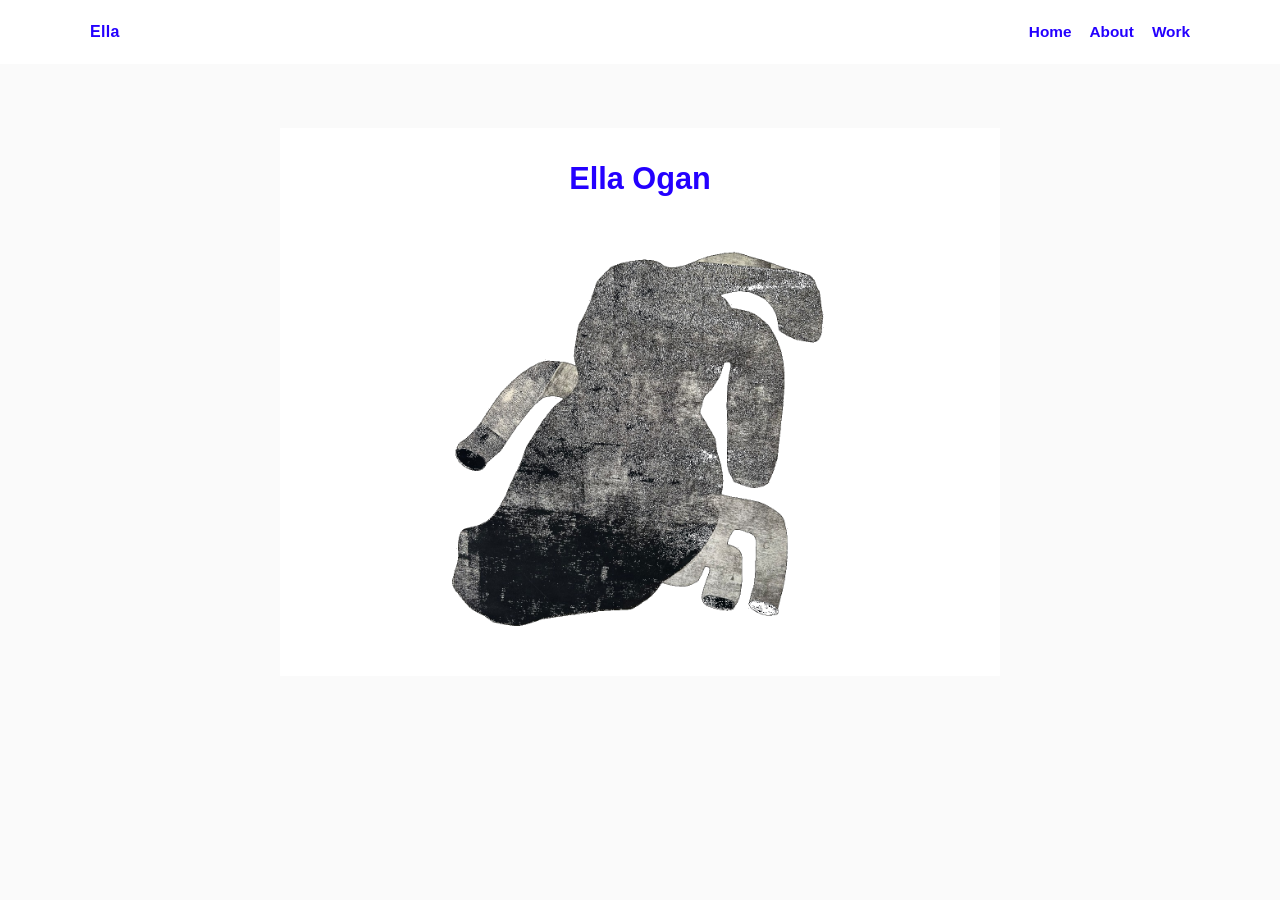
==== index.html @ 24dcd3f6 "Upload portfolio website" ====
<!DOCTYPE html>
<html lang="en">
  <head>
    <meta charset="UTF-8" />
    <meta name="viewport" content="width=device-width, initial-scale=1.0" />
    <title>Home | Ella</title>
    <link rel="stylesheet" href="styles.css" />
  </head>
  <body data-page="home">
    <header class="site-header">
      <div class="container nav-wrap">
        <a class="logo" href="index.html">Ella</a>
        <nav class="main-nav">
          <a href="index.html" data-nav="home">Home</a>
          <a href="about.html" data-nav="about">About</a>
          <a href="work.html" data-nav="work">Work</a>
        </nav>
      </div>
    </header>
    <main class="container">
      <section class="intro-card">
        <h1 id="artist-name"></h1>
        <img id="home-image" class="home-image" alt="" />
      </section>
    </main>
    <script src="content.js"></script>
    <script src="site.js"></script>
  </body>
</html>
---- styles.css ----
:root {
  --bg: #fafafa;
  --text: #2400ff;
  --muted: #2400ff;
}

* {
  box-sizing: border-box;
}

body {
  margin: 0;
  font-family: Helvetica, Arial, sans-serif;
  font-weight: 700;
  background: var(--bg);
  color: var(--text);
  line-height: 1.5;
}

.container {
  width: min(1100px, 92vw);
  margin: 0 auto;
}

.site-header {
  background: #fff;
  position: sticky;
  top: 0;
}

.nav-wrap {
  min-height: 64px;
  display: flex;
  align-items: center;
  justify-content: space-between;
}

.logo {
  text-decoration: none;
  color: var(--text);
  font-weight: 600;
  letter-spacing: 0.02em;
}

.main-nav {
  display: flex;
  gap: 18px;
}

.main-nav a {
  text-decoration: none;
  color: var(--muted);
  font-size: 0.96rem;
}

.main-nav a.active {
  color: var(--text);
  font-weight: 600;
}

.intro-card,
.about-card {
  margin: 64px auto;
  max-width: 720px;
  padding: 28px;
  background: #fff;
}

.about-image {
  width: 100%;
  display: none;
  margin-bottom: 14px;
}

.home-image {
  width: min(420px, 70vw);
  display: none;
  margin: 10px auto 0;
  background: #fff;
}

h1 {
  margin-top: 0;
  font-size: clamp(1.6rem, 2.4vw, 2rem);
  font-weight: 600;
}

.intro-card {
  text-align: center;
}

.work-title {
  margin-top: 36px;
  margin-bottom: 20px;
}

.gallery-grid {
  display: grid;
  grid-template-columns: repeat(auto-fit, minmax(220px, 1fr));
  gap: 16px;
  margin-bottom: 40px;
}

.art-card {
  background: #fff;
}

.art-card img {
  width: 100%;
  display: block;
  object-fit: contain;
  height: auto;
  background: #f2f2f2;
}
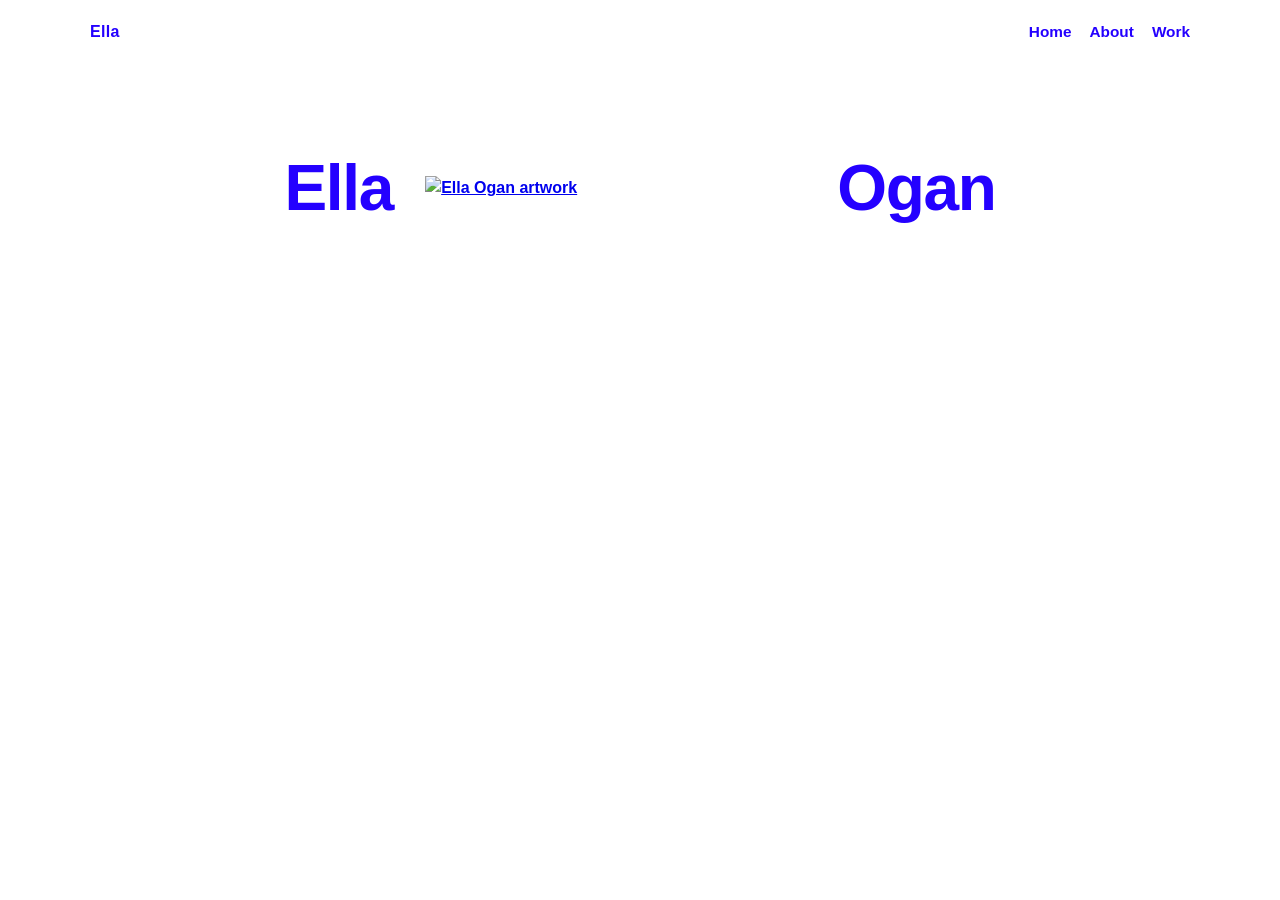
==== commit 6b427220: "New home layout with image and hover effects" ====
--- a/index.html
+++ b/index.html
@@ -19,8 +19,12 @@
     </header>
     <main class="container">
       <section class="intro-card">
-        <h1 id="artist-name"></h1>
-        <img id="home-image" class="home-image" alt="" />
+        <span class="home-name" id="name-first"></span>
+        <a class="home-image-wrap" href="work.html" id="home-image-link">
+          <img id="home-image" class="home-image" alt="" />
+          <div class="home-image-overlay"></div>
+        </a>
+        <span class="home-name" id="name-last"></span>
       </section>
     </main>
     <script src="content.js"></script>
--- a/styles.css
+++ b/styles.css
@@ -1,5 +1,5 @@
 :root {
-  --bg: #fafafa;
+  --bg: #ffffff;
   --text: #2400ff;
   --muted: #2400ff;
 }
@@ -58,7 +58,6 @@
   font-weight: 600;
 }
 
-.intro-card,
 .about-card {
   margin: 64px auto;
   max-width: 720px;
@@ -66,17 +65,65 @@
   background: #fff;
 }
 
+.intro-card {
+  margin: 64px auto;
+  max-width: 900px;
+  padding: 28px;
+  background: #fff;
+  display: flex;
+  align-items: center;
+  justify-content: center;
+  gap: 32px;
+}
+
+.about-card {
+  display: flex;
+  align-items: flex-start;
+  gap: 28px;
+}
+
 .about-image {
-  width: 100%;
+  width: 180px;
+  flex-shrink: 0;
   display: none;
-  margin-bottom: 14px;
+}
+
+.home-image-wrap {
+  position: relative;
+  display: inline-block;
+  cursor: pointer;
+  flex-shrink: 0;
 }
 
 .home-image {
-  width: min(420px, 70vw);
-  display: none;
-  margin: 10px auto 0;
-  background: #fff;
+  width: min(380px, 55vw);
+  display: block;
+  background: #fff;
+  transition: opacity 0.3s ease;
+}
+
+.home-image-overlay {
+  position: absolute;
+  inset: 0;
+  background: #2400ff;
+  mix-blend-mode: multiply;
+  opacity: 0;
+  transition: opacity 0.3s ease;
+  pointer-events: none;
+}
+
+.home-image-wrap:hover .home-image-overlay {
+  opacity: 0.6;
+}
+
+.home-name {
+  font-family: Helvetica, Arial, sans-serif;
+  font-size: clamp(2.4rem, 5vw, 4rem);
+  font-weight: 900;
+  color: var(--text);
+  line-height: 1;
+  margin: 0;
+  letter-spacing: -0.02em;
 }
 
 h1 {
@@ -85,8 +132,22 @@
   font-weight: 600;
 }
 
+/* Fade in on load */
+@keyframes fadeIn {
+  from { opacity: 0; transform: translateY(12px); }
+  to   { opacity: 1; transform: translateY(0); }
+}
+
 .intro-card {
-  text-align: center;
+  animation: fadeIn 0.8s ease both;
+}
+
+.about-card {
+  animation: fadeIn 0.8s ease both;
+}
+
+.gallery-grid {
+  animation: fadeIn 0.8s ease both;
 }
 
 .work-title {
@@ -103,6 +164,7 @@
 
 .art-card {
   background: #fff;
+  overflow: hidden;
 }
 
 .art-card img {
@@ -110,6 +172,46 @@
   display: block;
   object-fit: contain;
   height: auto;
-  background: #f2f2f2;
-}
-
+  background: #fff;
+  cursor: pointer;
+  transition: transform 0.3s ease;
+}
+
+.art-card img:hover {
+  transform: scale(1.03);
+}
+
+/* Lightbox */
+.lightbox {
+  display: none;
+  position: fixed;
+  inset: 0;
+  background: rgba(0,0,0,0.85);
+  z-index: 1000;
+  align-items: center;
+  justify-content: center;
+}
+
+.lightbox.open {
+  display: flex;
+}
+
+.lightbox img {
+  max-width: 90vw;
+  max-height: 90vh;
+  object-fit: contain;
+  display: block;
+}
+
+.lightbox-close {
+  position: fixed;
+  top: 20px;
+  right: 28px;
+  font-size: 2rem;
+  color: #fff;
+  cursor: pointer;
+  background: none;
+  border: none;
+  line-height: 1;
+}
+
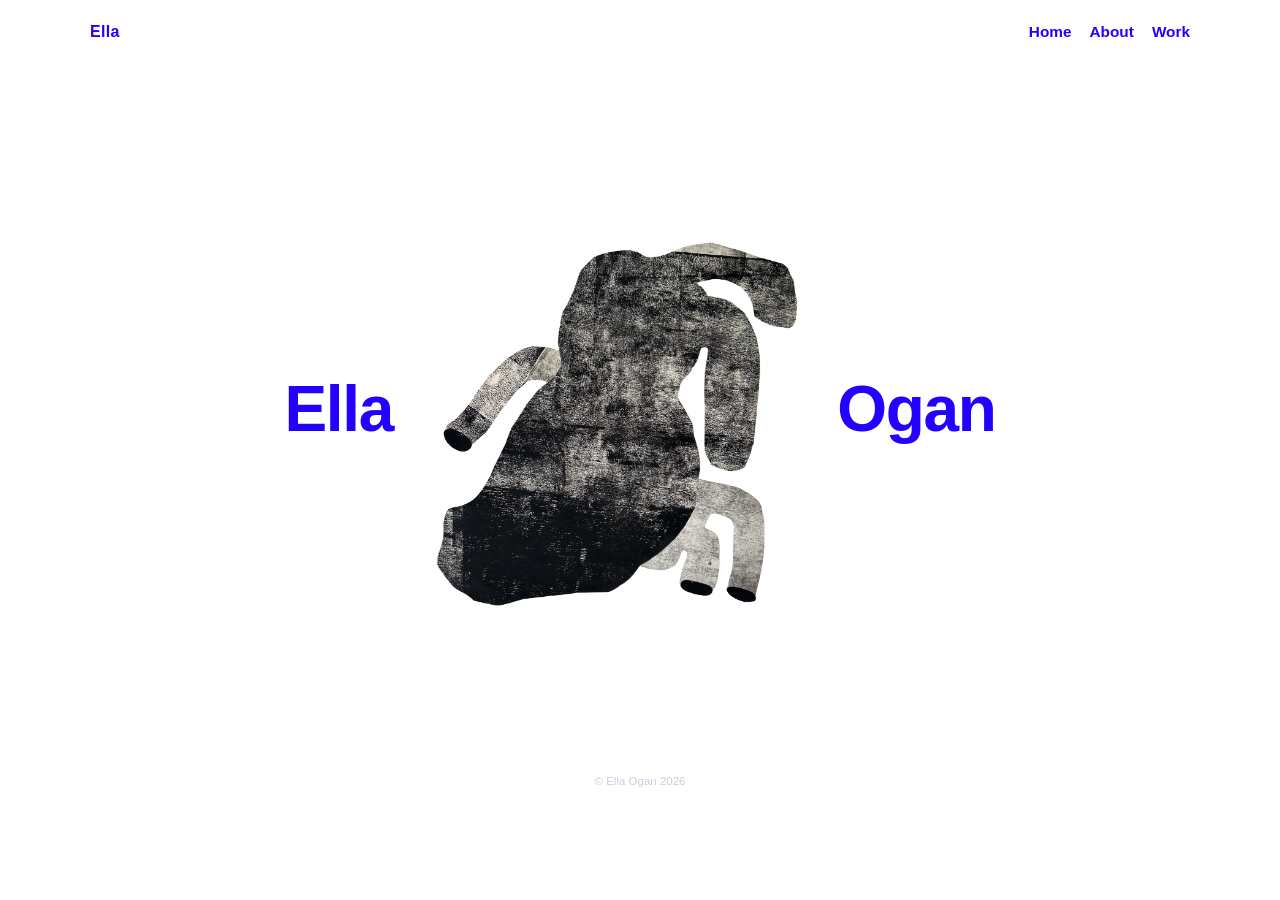
==== commit f97566c3: "Add baby row, 025, footer, performance tweaks" ====
--- a/index.html
+++ b/index.html
@@ -27,6 +27,7 @@
         <span class="home-name" id="name-last"></span>
       </section>
     </main>
+    <footer class="site-footer">© Ella Ogan</footer>
     <script src="content.js"></script>
     <script src="site.js"></script>
   </body>
--- a/styles.css
+++ b/styles.css
@@ -157,7 +157,7 @@
 
 .gallery-grid {
   display: grid;
-  grid-template-columns: repeat(auto-fit, minmax(220px, 1fr));
+  grid-template-columns: repeat(3, 1fr);
   gap: 16px;
   margin-bottom: 40px;
 }
@@ -167,11 +167,22 @@
   overflow: hidden;
 }
 
+/* First two images span wider - side by side in a 2-col layout */
+.art-card:first-child {
+  grid-column: 1 / 3;
+  grid-row: 1;
+}
+
+.art-card:nth-child(2) {
+  grid-column: 3 / 4;
+  grid-row: 1;
+}
+
 .art-card img {
   width: 100%;
+  height: auto;
   display: block;
   object-fit: contain;
-  height: auto;
   background: #fff;
   cursor: pointer;
   transition: transform 0.3s ease;
@@ -179,6 +190,28 @@
 
 .art-card img:hover {
   transform: scale(1.03);
+}
+
+/* Baby row - three images side by side at top of work page */
+.baby-row {
+  display: grid;
+  grid-template-columns: repeat(3, 1fr);
+  gap: 16px;
+  margin-bottom: 24px;
+}
+
+.baby-row .art-card {
+  background: #fff;
+  overflow: hidden;
+}
+
+/* Footer */
+.site-footer {
+  text-align: center;
+  font-size: 0.72rem;
+  font-weight: 400;
+  color: #ccccdd;
+  padding: 18px 0 28px;
 }
 
 /* Lightbox */
@@ -215,3 +248,74 @@
   line-height: 1;
 }
 
+/* ── Mobile ── */
+@media (max-width: 600px) {
+
+  /* Stack home layout vertically */
+  .intro-card {
+    flex-direction: column;
+    align-items: center;
+    gap: 20px;
+    margin: 32px auto;
+    padding: 16px;
+  }
+
+  /* Image full width on mobile */
+  .home-image {
+    width: min(320px, 88vw);
+  }
+
+  /* Name words sit below image, side by side */
+  .home-name {
+    font-size: clamp(2rem, 12vw, 3rem);
+  }
+
+  /* Reorder: image on top, then names side by side below */
+  .home-image-wrap {
+    order: -1;
+  }
+
+  /* About page stacks vertically */
+  .about-card {
+    flex-direction: column;
+    margin: 32px auto;
+    padding: 16px;
+    gap: 16px;
+  }
+
+  .about-image {
+    width: 100%;
+    max-width: 280px;
+  }
+
+  .gallery-grid {
+    grid-template-columns: repeat(2, 1fr);
+    gap: 8px;
+  }
+
+  .baby-row {
+    grid-template-columns: repeat(1, 1fr);
+    gap: 8px;
+    margin-bottom: 16px;
+  }
+
+  .art-card:first-child,
+  .art-card:nth-child(2) {
+    grid-column: span 1;
+  }
+
+  .art-card {
+    margin-bottom: 0;
+  }
+
+  /* Tighten up header */
+  .nav-wrap {
+    min-height: 52px;
+  }
+
+  /* Work title spacing */
+  .work-title {
+    margin-top: 24px;
+  }
+}
+
